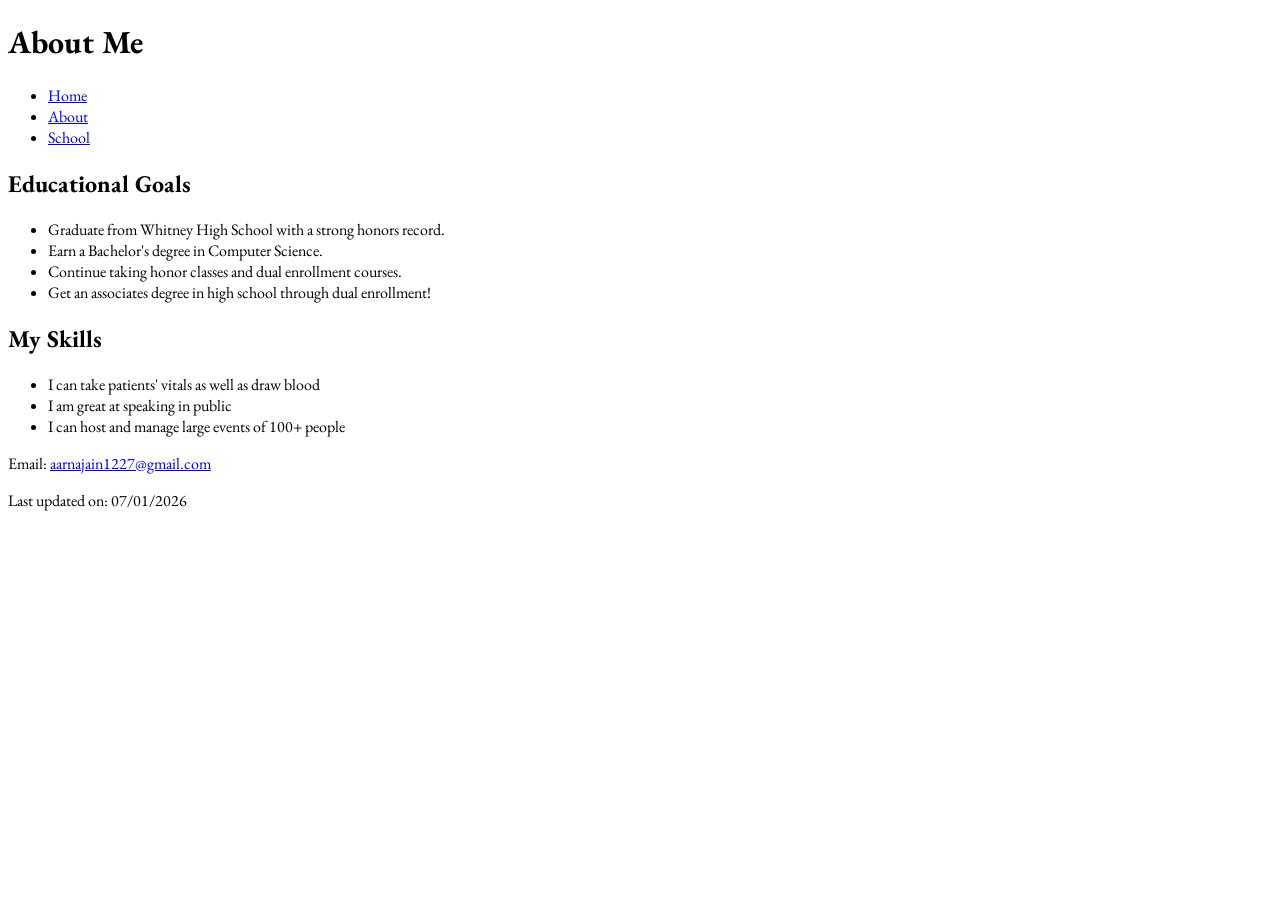
==== about.html @ 5c59d9e0 "Add files via upload" ====
<!DOCTYPE html>
<html lang="en">
<head>
  <meta charset="UTF-8" />
  <meta name="viewport" content="width=device-width, initial-scale=1.0" />
  <meta name="keywords" content="Aarna Jain, about me, educational goals, skills" />
  <meta name="description" content="Educational goals and skills overview for Aarna Jain." />
  <title>Project 1-1 - About Me</title>
  <link rel="preconnect" href="https://fonts.googleapis.com">
  <link rel="preconnect" href="https://fonts.gstatic.com" crossorigin>
  <link href="https://fonts.googleapis.com/css2?family=EB+Garamond:ital,wght@0,400..800;1,400..800&display=swap" rel="stylesheet">
 
  <style>
    body {
      font-family: 'EB Garamond', serif;
    }
  </style>
</head>

<body>

  <h1>About Me</h1>
  <nav>
    <ul>
      <li><a href="index.html">Home</a></li>
      <li><a href="about.html">About</a></li>
      <li><a href="#">School</a></li>
    </ul>
  </nav>

  <h2>Educational Goals</h2>
  <ul>
    <li>Graduate from Whitney High School with a strong honors record.</li>
    <li>Earn a Bachelor's degree in Computer Science.</li>
    <li>Continue taking honor classes and dual enrollment courses.</li>
    <li>Get an associates degree in high school through dual enrollment!</li>
  </ul>

  <h2>My Skills</h2>
  <ul>
    <li>I can take patients' vitals as well as draw blood</li>
    <li>I am great at speaking in public</li>
    <li>I can host and manage large events of 100+ people</li>
  </ul>

  <footer>
    <p>Email: <a href="mailto:aarnajain1227@gmail.com">aarnajain1227@gmail.com</a></p>
    <p>Last updated on: 07/01/2026</p>
  </footer>

</body>
</html>
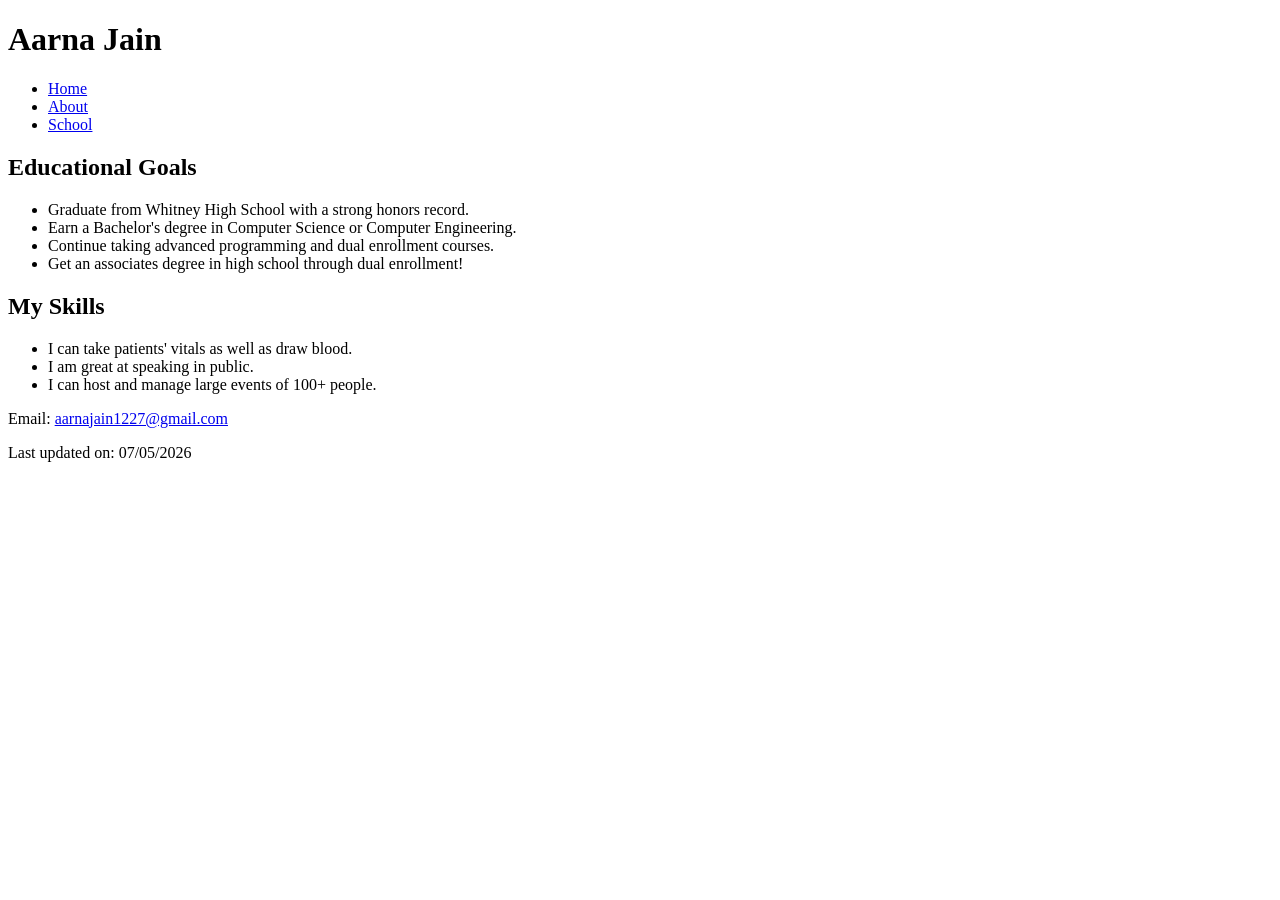
==== commit 1d056597: "Revise about.html with new title and structure Updated the title and added a header section. Adjuste" ====
--- a/about.html
+++ b/about.html
@@ -1,25 +1,25 @@
 <!DOCTYPE html>
 <html lang="en">
 <head>
-  <meta charset="UTF-8" />
-  <meta name="viewport" content="width=device-width, initial-scale=1.0" />
-  <meta name="keywords" content="Aarna Jain, about me, educational goals, skills" />
-  <meta name="description" content="Educational goals and skills overview for Aarna Jain." />
-  <title>Project 1-1 - About Me</title>
+  <meta charset="UTF-8">
+  <meta name="viewport" content="width=device-width, initial-scale=1.0">
+  <meta name="keywords" content="Aarna Jain, about me, educational goals, skills">
+  <meta name="description" content="Educational goals and skills overview for Aarna Jain.">
+  <title>Project 1-3 - About Me</title>
+  
   <link rel="preconnect" href="https://fonts.googleapis.com">
   <link rel="preconnect" href="https://fonts.gstatic.com" crossorigin>
   <link href="https://fonts.googleapis.com/css2?family=EB+Garamond:ital,wght@0,400..800;1,400..800&display=swap" rel="stylesheet">
  
-  <style>
-    body {
-      font-family: 'EB Garamond', serif;
-    }
-  </style>
+  <link rel="stylesheet" href="style.css">
 </head>
 
 <body>
 
-  <h1>About Me</h1>
+  <header>
+    <h1>Aarna Jain</h1>
+  </header>
+
   <nav>
     <ul>
       <li><a href="index.html">Home</a></li>
@@ -28,25 +28,27 @@
     </ul>
   </nav>
 
-  <h2>Educational Goals</h2>
-  <ul>
-    <li>Graduate from Whitney High School with a strong honors record.</li>
-    <li>Earn a Bachelor's degree in Computer Science.</li>
-    <li>Continue taking honor classes and dual enrollment courses.</li>
-    <li>Get an associates degree in high school through dual enrollment!</li>
-  </ul>
+  <section>
+    <h2>Educational Goals</h2>
+    <ul>
+      <li>Graduate from Whitney High School with a strong honors record.</li>
+      <li>Earn a Bachelor's degree in Computer Science or Computer Engineering.</li>
+      <li>Continue taking advanced programming and dual enrollment courses.</li>
+      <li>Get an associates degree in high school through dual enrollment!</li>
+    </ul>
 
-  <h2>My Skills</h2>
-  <ul>
-    <li>I can take patients' vitals as well as draw blood</li>
-    <li>I am great at speaking in public</li>
-    <li>I can host and manage large events of 100+ people</li>
-  </ul>
+    <h2>My Skills</h2>
+    <ul>
+      <li>I can take patients' vitals as well as draw blood.</li>
+      <li>I am great at speaking in public.</li>
+      <li>I can host and manage large events of 100+ people.</li>
+    </ul>
+  </section>
 
   <footer>
     <p>Email: <a href="mailto:aarnajain1227@gmail.com">aarnajain1227@gmail.com</a></p>
-    <p>Last updated on: 07/01/2026</p>
+    <p>Last updated on: 07/05/2026</p>
   </footer>
 
 </body>
-</html>+</html>
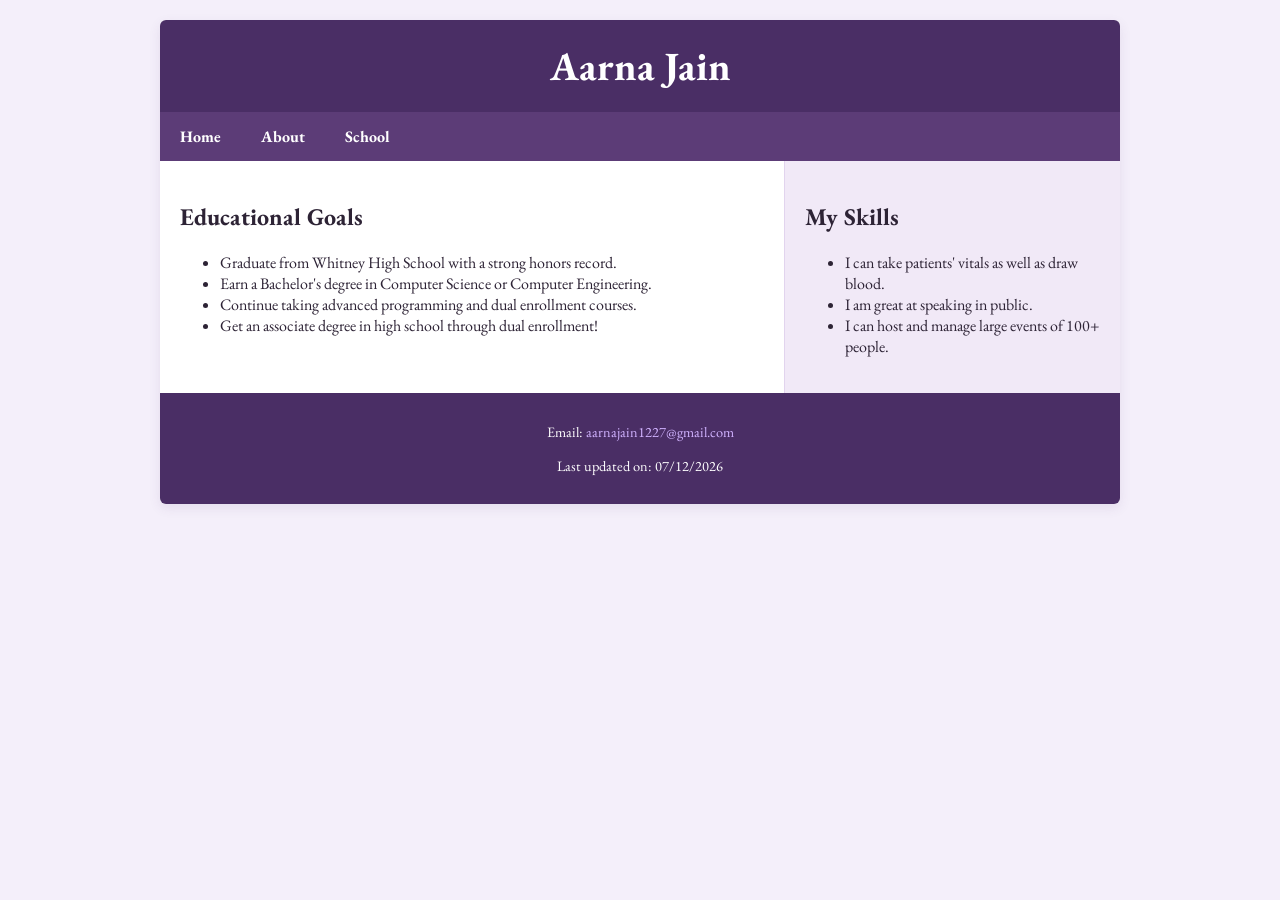
==== commit 1cb6c898: "Refactor about.html layout and update project title Updated the project title and modified the struc" ====
--- a/about.html
+++ b/about.html
@@ -5,7 +5,7 @@
   <meta name="viewport" content="width=device-width, initial-scale=1.0">
   <meta name="keywords" content="Aarna Jain, about me, educational goals, skills">
   <meta name="description" content="Educational goals and skills overview for Aarna Jain.">
-  <title>Project 1-3 - About Me</title>
+  <title>Project 1-4 - About Me</title>
   
   <link rel="preconnect" href="https://fonts.googleapis.com">
   <link rel="preconnect" href="https://fonts.gstatic.com" crossorigin>
@@ -16,39 +16,47 @@
 
 <body>
 
-  <header>
-    <h1>Aarna Jain</h1>
-  </header>
+  <div id="wrapper">
 
-  <nav>
-    <ul>
-      <li><a href="index.html">Home</a></li>
-      <li><a href="about.html">About</a></li>
-      <li><a href="#">School</a></li>
-    </ul>
-  </nav>
+    <header>
+      <h1>Aarna Jain</h1>
+    </header>
 
-  <section>
-    <h2>Educational Goals</h2>
-    <ul>
-      <li>Graduate from Whitney High School with a strong honors record.</li>
-      <li>Earn a Bachelor's degree in Computer Science or Computer Engineering.</li>
-      <li>Continue taking advanced programming and dual enrollment courses.</li>
-      <li>Get an associates degree in high school through dual enrollment!</li>
-    </ul>
+    <nav>
+      <ul>
+        <li><a href="index.html">Home</a></li>
+        <li><a href="about.html">About</a></li>
+        <li><a href="school.html">School</a></li>
+      </ul>
+    </nav>
 
-    <h2>My Skills</h2>
-    <ul>
-      <li>I can take patients' vitals as well as draw blood.</li>
-      <li>I am great at speaking in public.</li>
-      <li>I can host and manage large events of 100+ people.</li>
-    </ul>
-  </section>
+    <main>
+      <section id="leftColumn">
+        <h2>Educational Goals</h2>
+        <ul>
+          <li>Graduate from Whitney High School with a strong honors record.</li>
+          <li>Earn a Bachelor's degree in Computer Science or Computer Engineering.</li>
+          <li>Continue taking advanced programming and dual enrollment courses.</li>
+          <li>Get an associate degree in high school through dual enrollment!</li>
+        </ul>
+      </section>
 
-  <footer>
-    <p>Email: <a href="mailto:aarnajain1227@gmail.com">aarnajain1227@gmail.com</a></p>
-    <p>Last updated on: 07/05/2026</p>
-  </footer>
+      <section id="rightColumn">
+        <h2>My Skills</h2>
+        <ul>
+          <li>I can take patients' vitals as well as draw blood.</li>
+          <li>I am great at speaking in public.</li>
+          <li>I can host and manage large events of 100+ people.</li>
+        </ul>
+      </section>
+    </main>
+
+    <footer>
+      <p>Email: <a href="mailto:aarnajain1227@gmail.com">aarnajain1227@gmail.com</a></p>
+      <p>Last updated on: 07/12/2026</p>
+    </footer>
+
+  </div>
 
 </body>
 </html>
--- a/style.css
+++ b/style.css
@@ -0,0 +1,114 @@
+body {
+  font-family: 'EB Garamond', serif;
+  background-color: #f4effa;
+  color: #2d2335;
+  margin: 0;
+  padding: 0;
+}
+
+#wrapper {
+  width: 80%;
+  max-width: 960px;
+  margin: 20px auto;
+  background-color: #ffffff;
+  box-shadow: 0 4px 12px rgba(92, 60, 119, 0.1);
+  border-radius: 6px;
+  overflow: hidden;
+}
+
+header {
+  background-color: #4a2e65;
+  color: #ffffff;
+  padding: 20px;
+  text-align: center;
+}
+
+h1 {
+  margin: 0;
+  font-size: 2.5rem;
+}
+
+nav {
+  background-color: #5c3c77;
+}
+
+nav ul {
+  list-style-type: none;
+  padding: 0;
+  margin: 0;
+  overflow: hidden;
+}
+
+nav ul li {
+  float: left;
+}
+
+nav ul li a {
+  display: block;
+  color: #ffffff;
+  text-decoration: none;
+  font-weight: bold;
+  padding: 14px 20px;
+  text-align: center;
+}
+
+nav ul li a:hover {
+  background-color: #9b72cf; 
+  text-decoration: underline;
+}
+
+main::after {
+  content: "";
+  display: table;
+  clear: both;
+}
+
+#leftColumn {
+  float: left;
+  width: 65%;
+  padding: 20px;
+  box-sizing: border-box;
+}
+
+#rightColumn {
+  float: right;
+  width: 35%;
+  padding: 20px;
+  box-sizing: border-box;
+  background-color: #f1e9f7;
+  border-left: 1px solid #e2d4ee;
+}
+
+a {
+  color: #7b4397;
+}
+
+a:hover {
+  color: #4a2e65;
+}
+
+img {
+  max-width: 100%;
+  height: auto;
+  display: block;
+  margin: 15px 0;
+  border-radius: 4px;
+}
+
+footer {
+  background-color: #4a2e65;
+  color: #ffffff;
+  text-align: center;
+  padding: 15px;
+  font-size: 0.9rem;
+  clear: both;
+}
+
+footer a {
+  color: #d1b3ff; 
+  text-decoration: none;
+}
+
+footer a:hover {
+  text-decoration: underline;
+}
